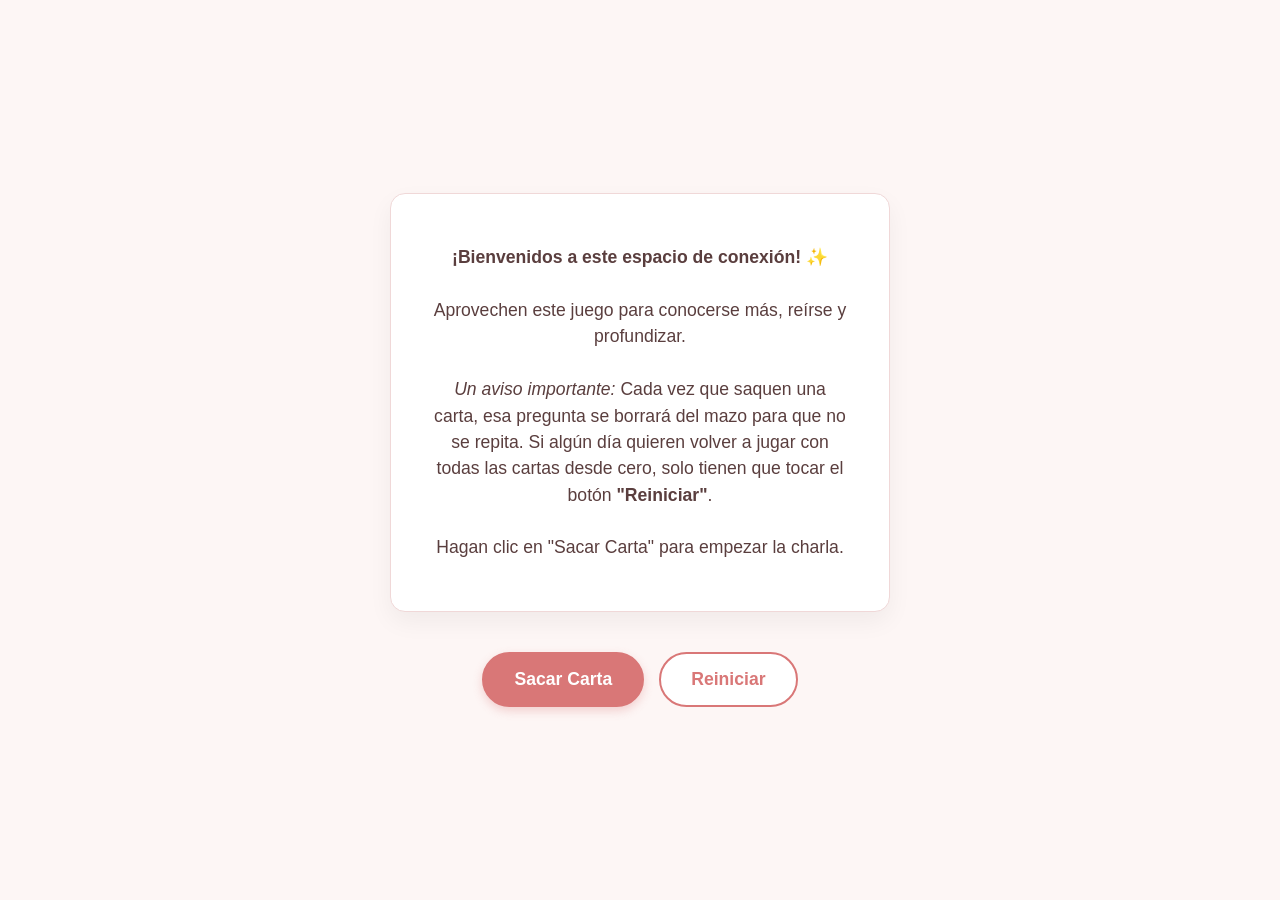
==== index.html @ b9ef37ef "correccion nombre de archivo" ====
<!DOCTYPE html>
<html lang="es">
<head>
    <meta charset="UTF-8">
    <meta name="viewport" content="width=device-width, initial-scale=1.0">
    <title>Conocernos</title>
    <link rel="stylesheet" href="estilos.css">
    
</head>
<body>
    <div class="contenedor">
        <div class="carta" id="cartaVisual">
            <p class="texto-carta" id="textoCarta" style="font-size: 1.1rem;">
                <strong>¡Bienvenidos a este espacio de conexión! ✨</strong><br><br>
                Aprovechen este juego para conocerse más, reírse y profundizar.<br><br>
                <em>Un aviso importante:</em> Cada vez que saquen una carta, esa pregunta se borrará del mazo para que no se repita. Si algún día quieren volver a jugar con todas las cartas desde cero, solo tienen que tocar el botón <strong>"Reiniciar"</strong>.<br><br>
                Hagan clic en "Sacar Carta" para empezar la charla.
            </p>
            <span class="contador" id="contadorCarta"></span>
        </div>
        <div class="botones">
            <button onclick="juego.mostrarSiguienteCarta()">Sacar Carta</button>
            <button class="secundario" onclick="juego.reiniciarMazo()">Reiniciar</button>
        </div>
    </div>
    <script src="index.js"></script>
</body>
</html>
---- estilos.css ----
/* Estilos generales */
body {
    font-family: 'Segoe UI', Tahoma, Geneva, Verdana, sans-serif;
    background-color: #fdf6f5;
    display: flex;
    justify-content: center;
    align-items: center;
    height: 100vh;
    margin: 0;
    color: #333;
}

.contenedor {
    text-align: center;
    max-width: 500px;
    padding: 20px;
    width: 100%;
}

/* Diseño de la carta */
.carta {
    background-color: #ffffff;
    border-radius: 15px;
    box-shadow: 0 10px 25px rgba(0, 0, 0, 0.05);
    padding: 50px 40px;
    min-height: 200px;
    display: flex;
    flex-direction: column;
    align-items: center;
    justify-content: center;
    margin-bottom: 40px;
    transition: transform 0.3s ease, box-shadow 0.3s ease;
    border: 1px solid #f0d8d8;
    position: relative;
}

.carta:hover {
    transform: translateY(-5px);
    box-shadow: 0 15px 30px rgba(0, 0, 0, 0.1);
}

.texto-carta {
    font-size: 1.4rem;
    line-height: 1.5;
    font-weight: 500;
    color: #5a3e3e;
    transition: opacity 0.3s ease;
    margin: 0;
}

/* Diseño del contador */
.contador {
    position: absolute;
    bottom: 15px;
    right: 20px;
    font-size: 0.9rem;
    color: #d97777;
    font-weight: bold;
    opacity: 0;
    transition: opacity 0.3s ease;
}

/* Diseño de los botones */
.botones {
    display: flex;
    justify-content: center;
    gap: 15px;
    flex-wrap: wrap;
}

button {
    background-color: #d97777;
    color: white;
    border: 2px solid #d97777;
    padding: 15px 30px;
    font-size: 1.1rem;
    font-weight: bold;
    border-radius: 30px;
    cursor: pointer;
    box-shadow: 0 4px 10px rgba(217, 119, 119, 0.3);
    transition: all 0.3s ease;
}

button:hover {
    background-color: #c45b5b;
    border-color: #c45b5b;
}

button:active {
    transform: scale(0.97);
}

/* Botón secundario para reiniciar */
button.secundario {
    background-color: white;
    color: #d97777;
    box-shadow: none;
}

button.secundario:hover {
    background-color: #f9ecec;
    color: #c45b5b;
    border-color: #c45b5b;
}
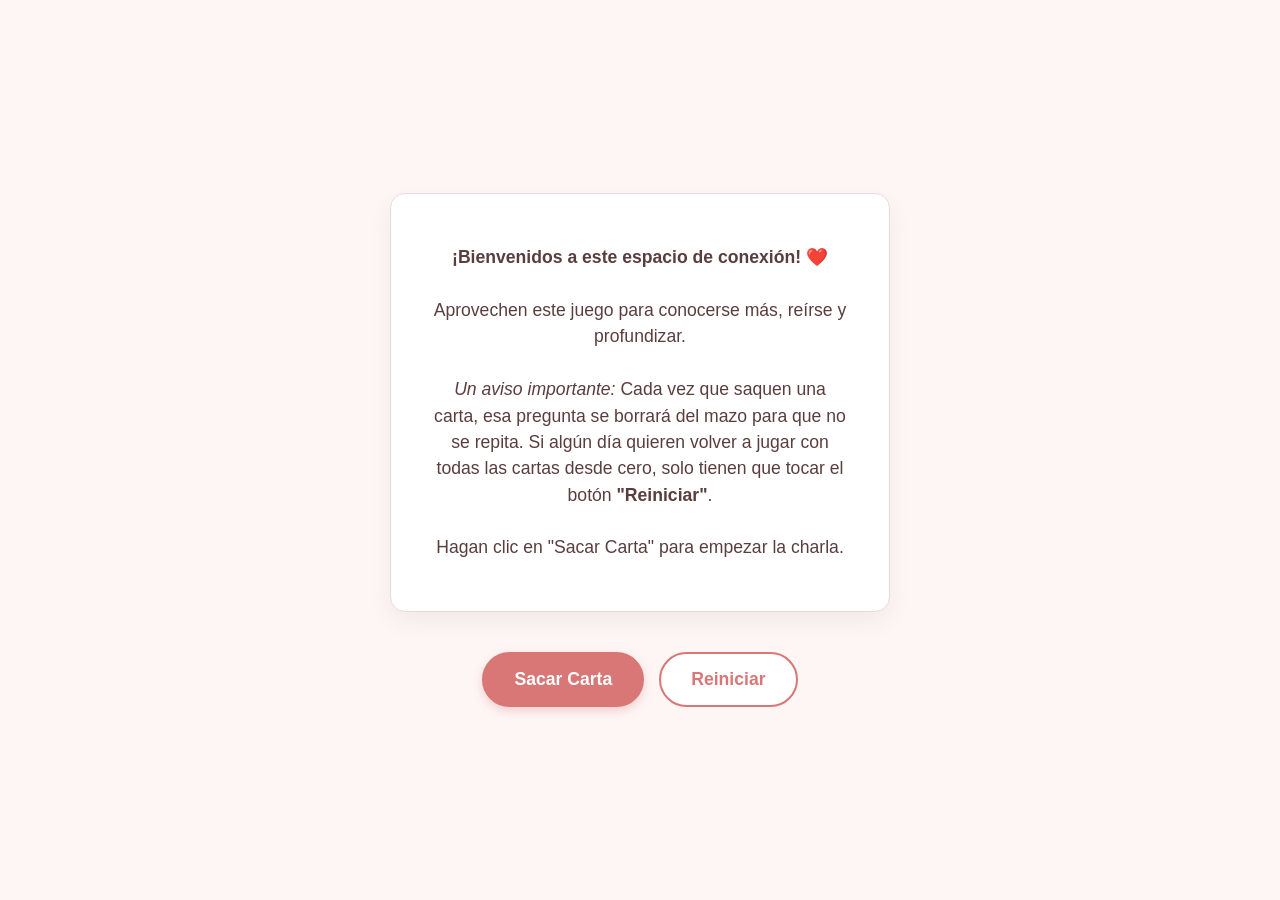
==== commit cefff30f: "actualizacion de archivos, correccion de js" ====
--- a/index.html
+++ b/index.html
@@ -11,7 +11,7 @@
     <div class="contenedor">
         <div class="carta" id="cartaVisual">
             <p class="texto-carta" id="textoCarta" style="font-size: 1.1rem;">
-                <strong>¡Bienvenidos a este espacio de conexión! ✨</strong><br><br>
+                <strong>¡Bienvenidos a este espacio de conexión! ❤️</strong><br><br>
                 Aprovechen este juego para conocerse más, reírse y profundizar.<br><br>
                 <em>Un aviso importante:</em> Cada vez que saquen una carta, esa pregunta se borrará del mazo para que no se repita. Si algún día quieren volver a jugar con todas las cartas desde cero, solo tienen que tocar el botón <strong>"Reiniciar"</strong>.<br><br>
                 Hagan clic en "Sacar Carta" para empezar la charla.
